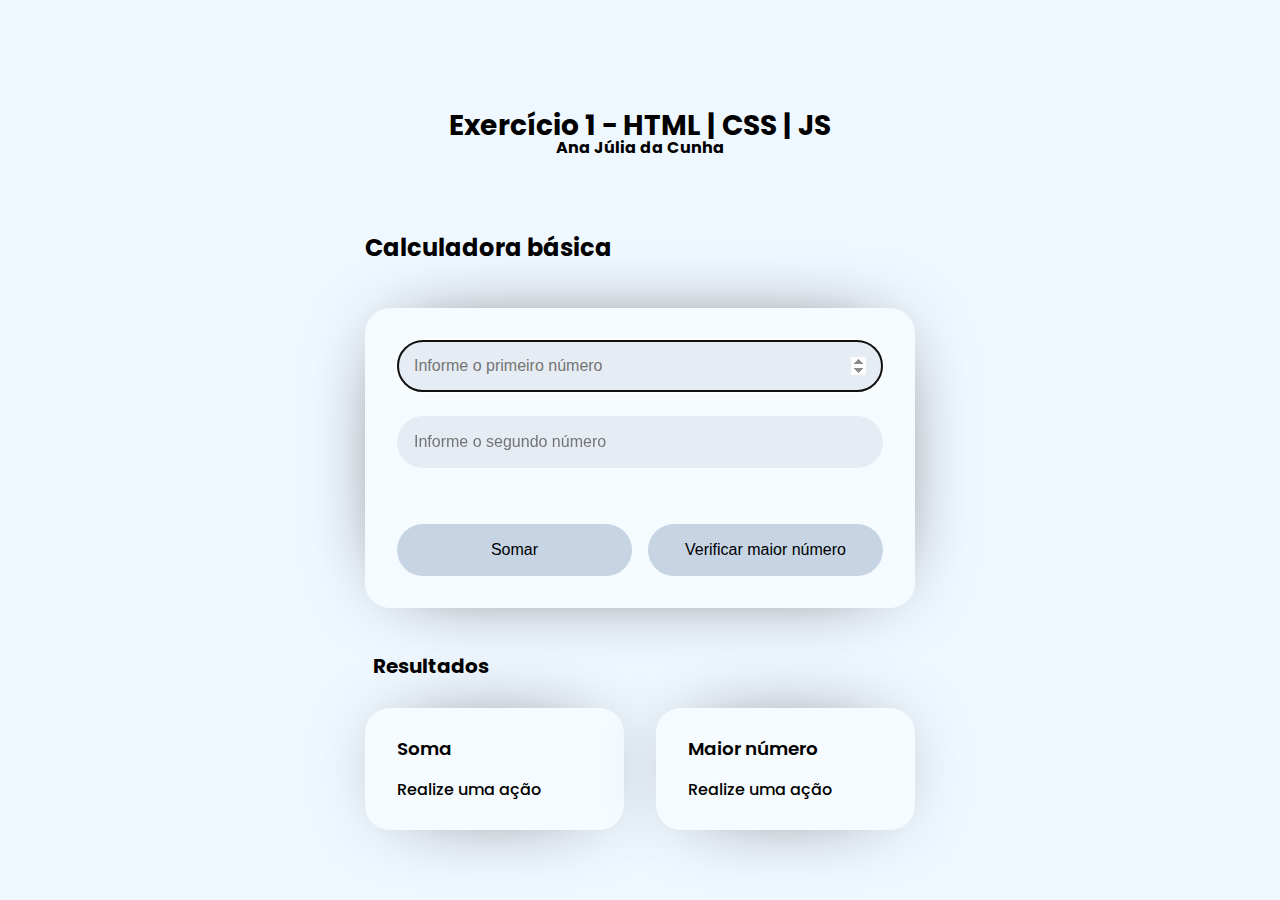
==== 02-exercicios/01-html-css-js/index.html @ f739476c "(05/04/2024) feat: exercicio 1 - adicionando primeira parte" ====
<!DOCTYPE html>
<html lang="pt-br">
  <head>
    <meta charset="UTF-8" />
    <meta
      name="viewport"
      content="width=device-width, initial-scale=1.0"
    />

    <link
      rel="stylesheet"
      href="css/style.css"
    />

    <script src="js/lib.js"></script>

    <title>Exercício 1 - HTML/CSS/JS</title>
  </head>
  <body>
    <header>
      <h1>Exercício 1 - HTML | CSS | JS</h1>
      <h6 class="author">Ana Júlia da Cunha</h6>
    </header>
    <main>
      <h2>Calculadora básica</h2>
      <div class="card calculadora">
        <div class="input-number">
          <input
            type="number"
            name="numero1"
            placeholder="Informe o primeiro número"
            autofocus
            required
          />
          <p
            class="invalid hidden"
            id="invalid-primeiro"
          >
            * Por favor, informe um valor!
          </p>
        </div>
        <div class="input-number">
          <input
            type="number"
            name="numero2"
            placeholder="Informe o segundo número"
            autofocus
            required
          />
          <p
            class="invalid hidden"
            id="invalid-segundo"
          >
            * Por favor, informe um valor!
          </p>
        </div>

        <div class="button-area">
          <button
            id="somar"
            onclick="somar()"
          >
            Somar
          </button>
          <button
            id="verificarMaior"
            onclick="verificarMaior()"
          >
            Verificar maior número
          </button>
        </div>
      </div>
      <div class="resultado">
        <h3>Resultados</h3>
        <div class="resultado__cards">
          <div class="card">
            <p class="label">Soma</p>
            <p id="resuldadoSoma">Realize uma ação</p>
          </div>

          <div
            class="card"
            id="resultado-maior-numero"
          >
            <p class="label">Maior número</p>
            <p id="resultado-maior-numero__text">Realize uma ação</p>
          </div>
        </div>
      </div>
    </main>
    <script src="js/lib.js"></script>
  </body>
</html>
---- 02-exercicios/01-html-css-js/css/style.css ----
@import url(reset.css);
@import url('https://fonts.googleapis.com/css2?family=Poppins:ital,wght@0,100;0,200;0,300;0,400;0,500;0,600;0,700;0,800;0,900;1,100;1,200;1,300;1,400;1,500;1,600;1,700;1,800;1,900&display=swap');

body {
  position: relative;
  font-family: 'Poppins', sans-serif;
  margin: 2rem;
  background-color: aliceblue;
  display: flex;
  flex-direction: column;
  align-items: center;
}

header {
  display: flex;
  flex-direction: column;
  align-items: center;
  margin: 5rem;
}

main {
  display: flex;
  flex-direction: column;
  gap: 3rem;
  width: 550px;
}

h1 {
  font-size: 1.75rem;
}

h2 {
  font-size: 1.5rem;
}

h3 {
  margin-left: 0.5rem;
  font-size: 1.25rem;
}

.card {
  display: flex;
  flex-direction: column;
  background-color: rgb(246, 251, 255);
  padding: 2rem;
  border-radius: 25px;
  box-shadow: 0 0 85px -40px black;
  box-sizing: border-box;
  width: 100%;
  gap: 1.5rem;
}

.resultado {
  width: 100%;
  display: flex;
  flex-direction: column;
  gap: 2rem;
}

.resultado__cards {
  display: flex;
  flex-direction: row;
  gap: 2rem;
}

.label {
  font-size: 1.15rem;
  font-weight: 600;
}

.red {
  background-color: lightcoral;
}

.green {
  background-color: lightgreen;
}

.yellow {
  background-color: rgb(247, 247, 165);
}

input,
button {
  border: 1px solid transparent;
  padding: 1rem;
  border-radius: 500px;
  font-size: 1rem;
}

input {
  background-color: rgb(229, 236, 243);
}

button {
  background-color: rgb(198, 212, 228);
  width: 100%;
}

.button-area {
  display: flex;
  flex-direction: row;
  gap: 1rem;
  margin-top: 2rem;
  width: auto;
}

.hidden {
  display: none !important;
}

.invalid {
  color: rgb(209, 13, 13);
  margin: 0 1rem;
  font-size: 0.9rem;
}

.input-number {
  display: flex;
  flex-direction: column;
  gap: 0.7rem;
}
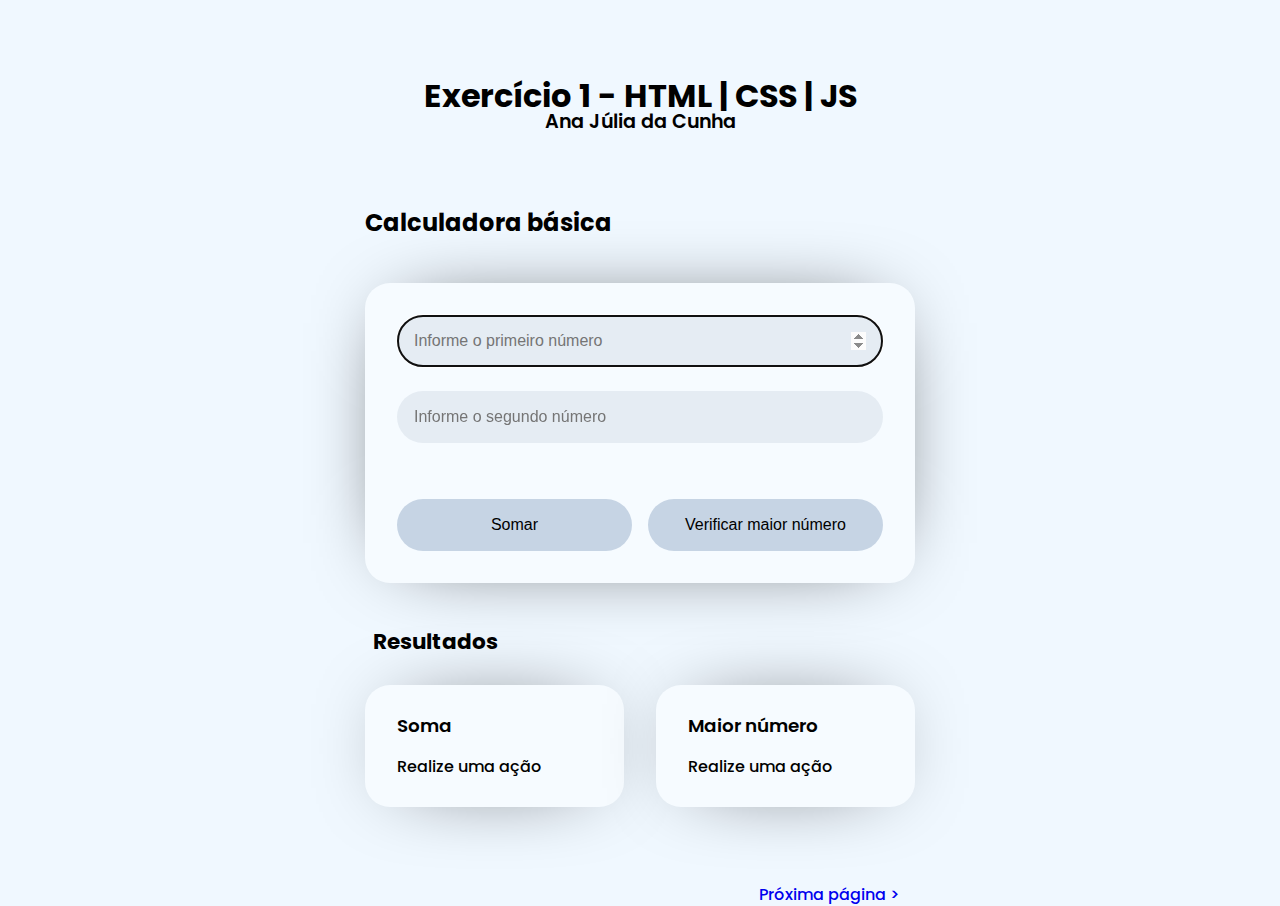
==== commit d68cb80f: "(05/04/2024) feat: Exercício 1 - Adicionando mais alguns detalhes" ====
--- a/02-exercicios/01-html-css-js/index.html
+++ b/02-exercicios/01-html-css-js/index.html
@@ -19,75 +19,82 @@
   <body>
     <header>
       <h1>Exercício 1 - HTML | CSS | JS</h1>
-      <h6 class="author">Ana Júlia da Cunha</h6>
+      <h4 class="author">Ana Júlia da Cunha</h4>
     </header>
-    <main>
-      <h2>Calculadora básica</h2>
-      <div class="card calculadora">
-        <div class="input-number">
-          <input
-            type="number"
-            name="numero1"
-            placeholder="Informe o primeiro número"
-            autofocus
-            required
-          />
-          <p
-            class="invalid hidden"
-            id="invalid-primeiro"
-          >
-            * Por favor, informe um valor!
-          </p>
-        </div>
-        <div class="input-number">
-          <input
-            type="number"
-            name="numero2"
-            placeholder="Informe o segundo número"
-            autofocus
-            required
-          />
-          <p
-            class="invalid hidden"
-            id="invalid-segundo"
-          >
-            * Por favor, informe um valor!
-          </p>
-        </div>
-
-        <div class="button-area">
-          <button
-            id="somar"
-            onclick="somar()"
-          >
-            Somar
-          </button>
-          <button
-            id="verificarMaior"
-            onclick="verificarMaior()"
-          >
-            Verificar maior número
-          </button>
-        </div>
-      </div>
-      <div class="resultado">
-        <h3>Resultados</h3>
-        <div class="resultado__cards">
-          <div class="card">
-            <p class="label">Soma</p>
-            <p id="resuldadoSoma">Realize uma ação</p>
+    <div class="content">
+      <main>
+        <h2>Calculadora básica</h2>
+        <div class="card calculadora">
+          <div class="input-number">
+            <input
+              type="number"
+              name="numero1"
+              placeholder="Informe o primeiro número"
+              autofocus
+              required
+            />
+            <p
+              class="invalid hidden"
+              id="invalid-primeiro"
+            >
+              * Por favor, informe um valor!
+            </p>
+          </div>
+          <div class="input-number">
+            <input
+              type="number"
+              name="numero2"
+              placeholder="Informe o segundo número"
+              autofocus
+              required
+            />
+            <p
+              class="invalid hidden"
+              id="invalid-segundo"
+            >
+              * Por favor, informe um valor!
+            </p>
           </div>
 
-          <div
-            class="card"
-            id="resultado-maior-numero"
-          >
-            <p class="label">Maior número</p>
-            <p id="resultado-maior-numero__text">Realize uma ação</p>
+          <div class="button-area">
+            <button
+              id="somar"
+              onclick="somar()"
+            >
+              Somar
+            </button>
+            <button
+              id="verificarMaior"
+              onclick="verificarMaior()"
+            >
+              Verificar maior número
+            </button>
           </div>
         </div>
-      </div>
-    </main>
+        <div class="resultado">
+          <h3>Resultados</h3>
+          <div class="resultado__cards">
+            <div class="card">
+              <p class="label">Soma</p>
+              <p id="resuldadoSoma">Realize uma ação</p>
+            </div>
+
+            <div
+              class="card"
+              id="resultado-maior-numero"
+            >
+              <p class="label">Maior número</p>
+              <p id="resultado-maior-numero__text">Realize uma ação</p>
+            </div>
+          </div>
+        </div>
+      </main>
+      <footer>
+        <div class="links">
+          <a href="#">Próxima página ></a>
+        </div>
+      </footer>
+    </div>
     <script src="js/lib.js"></script>
   </body>
 </html>
--- a/02-exercicios/01-html-css-js/css/style.css
+++ b/02-exercicios/01-html-css-js/css/style.css
@@ -4,7 +4,6 @@
 body {
   position: relative;
   font-family: 'Poppins', sans-serif;
-  margin: 2rem;
   background-color: aliceblue;
   display: flex;
   flex-direction: column;
@@ -18,15 +17,21 @@
   margin: 5rem;
 }
 
+.content {
+  width: 550px;
+  display: flex;
+  flex-direction: column;
+  gap: 5rem;
+}
+
 main {
   display: flex;
   flex-direction: column;
   gap: 3rem;
-  width: 550px;
 }
 
 h1 {
-  font-size: 1.75rem;
+  font-size: 2rem;
 }
 
 h2 {
@@ -35,7 +40,12 @@
 
 h3 {
   margin-left: 0.5rem;
-  font-size: 1.25rem;
+  font-size: 1.35rem;
+}
+
+h4 {
+  font-size: 1.2rem;
+  font-weight: 600;
 }
 
 .card {
@@ -120,3 +130,22 @@
   flex-direction: column;
   gap: 0.7rem;
 }
+
+.links {
+  display: flex;
+  justify-content: flex-end;
+  margin: 0 1rem;
+}
+
+a:link {
+  text-decoration: none;
+}
+a:visited {
+  text-decoration: none;
+}
+a:hover {
+  text-decoration: none;
+}
+a:active {
+  text-decoration: none;
+}
